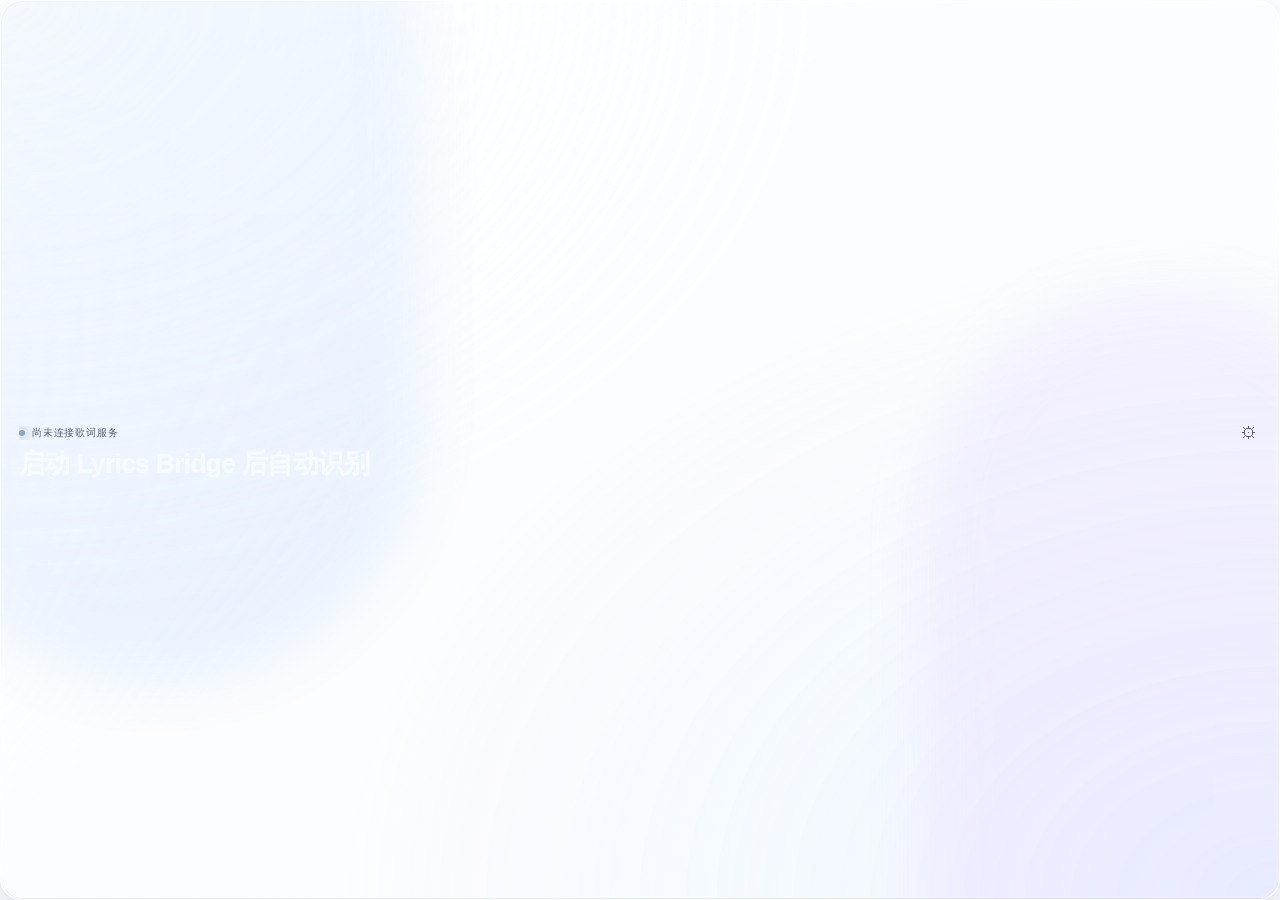
==== widgets/netease-lyrics-glass/index.html @ 879ae96f "fix: 兼容 Sapphire WebEngine 运行歌词组件" ====
<!doctype html>
<html lang="zh-CN">
  <head>
    <meta charset="UTF-8" />
    <meta name="viewport" content="width=device-width, initial-scale=1.0" />
    <meta name="color-scheme" content="dark light" />
    <title>网易云双语歌词</title>
    <link rel="stylesheet" href="./styles.css?v=0.1.5" />
  </head>
  <body>
    <main id="widget-root" class="widget-shell" aria-live="polite">
      <div class="ambient-glow ambient-glow-a" aria-hidden="true"></div>
      <div class="ambient-glow ambient-glow-b" aria-hidden="true"></div>
      <section class="lyrics-card">
        <div class="card-topline">
          <div class="eyebrow"><span class="status-dot" aria-hidden="true"></span><span id="state-label">正在启动歌词组件…</span></div>
          <button id="settings-toggle" class="icon-button" type="button" aria-label="打开歌词设置" aria-expanded="false" title="歌词设置">⚙</button>
        </div>
        <div class="lyrics" role="status">
          <p id="current-original" class="lyric-text current-original">正在启动歌词组件…</p>
          <p id="current-translation" class="lyric-text current-translation" hidden></p>
          <p id="next-original" class="lyric-text next-original" hidden></p>
        </div>
        <aside id="settings-panel" class="settings-panel" hidden aria-label="歌词设置">
          <div class="settings-heading"><strong>歌词外观</strong><span>自动保存</span></div>
          <label class="setting-row" for="font-size-input"><span>字号</span><input id="font-size-input" type="range" min="16" max="48" step="1" /><output id="font-size-output" for="font-size-input">26px</output></label>
          <label class="setting-row" for="max-chars-input"><span>长度</span><input id="max-chars-input" type="range" min="20" max="180" step="1" /><output id="max-chars-output" for="max-chars-input">56</output></label>
          <label class="setting-row" for="color-input"><span>文字颜色</span><input id="color-input" type="color" /></label>
        </aside>
      </section>
    </main>
    <script src="qrc:///qtwebchannel/qwebchannel.js"></script>
    <script src="./app.runtime.js?v=0.1.5"></script>
  </body>
</html>
---- widgets/netease-lyrics-glass/styles.css ----
:root {
  color-scheme: light dark;
  --lyric-size: 26px;
  --lyric-color: #172033;
  --translation-size: 16px;
  --preview-size: 15px;
  --muted-color: rgb(23 32 51 / .70);
  --faint-color: rgb(23 32 51 / .46);
  font-family: "Aptos", "Microsoft YaHei", "Segoe UI", sans-serif;
}
@supports (color: color-mix(in srgb, #000, transparent)) {
  :root {
    --muted-color: color-mix(in srgb, var(--lyric-color) 70%, transparent);
    --faint-color: color-mix(in srgb, var(--lyric-color) 46%, transparent);
  }
}
* { box-sizing: border-box; }
html, body { width: 100%; height: 100%; margin: 0; overflow: hidden; background: transparent; }
body { min-width: 0; min-height: 0; color: var(--lyric-color); }
button, input { font: inherit; }
button { color: inherit; }

#widget-root {
  position: relative; width: 100%; height: 100%; min-width: 0; min-height: 0; overflow: hidden; isolation: isolate;
  padding: 14px 18px; border: 1px solid rgb(255 255 255 / .74); border-radius: 22px;
  color: var(--lyric-color);
  background:
    radial-gradient(ellipse at 0% 0%, rgb(255 255 255 / .74), transparent 48%),
    radial-gradient(ellipse at 100% 100%, rgb(191 220 255 / .24), transparent 52%),
    rgb(244 249 255 / .40);
  box-shadow: inset 0 1px 1px rgb(255 255 255 / .92), inset 0 -1px 0 rgb(130 160 198 / .16), 0 16px 38px rgb(45 78 119 / .20);
  backdrop-filter: blur(30px) saturate(130%); -webkit-backdrop-filter: blur(30px) saturate(130%);
}
#widget-root::before { content: ""; position: absolute; z-index: -1; inset: 1px; border-radius: 21px; background: linear-gradient(132deg, rgb(255 255 255 / .40), transparent 42%); pointer-events: none; }
#widget-root::after { content: ""; position: absolute; z-index: -1; inset: 2px; border: 1px solid rgb(255 255 255 / .20); border-radius: 20px; pointer-events: none; }
.lyrics-card { position: relative; width: 100%; height: 100%; min-width: 0; display: flex; flex-direction: column; justify-content: center; gap: 4px; }
.ambient-glow { position: absolute; z-index: -2; border-radius: 999px; filter: blur(30px); opacity: .16; pointer-events: none; }
.ambient-glow-a { width: 42%; height: 100%; left: -9%; top: -24%; background: #92bdff; }
.ambient-glow-b { width: 38%; height: 110%; right: -10%; bottom: -42%; background: #d4b8ff; }
.card-topline { display: flex; align-items: center; justify-content: space-between; min-height: 18px; }
.eyebrow { display: flex; align-items: center; gap: 7px; min-width: 0; color: var(--muted-color); font-size: 10px; letter-spacing: .08em; white-space: nowrap; overflow: hidden; text-overflow: ellipsis; }
.status-dot { width: 6px; height: 6px; flex: 0 0 auto; border-radius: 50%; background: #8ba4c7; box-shadow: 0 0 12px currentColor; }
[data-state='ready'] .status-dot { background: #46b889; }
[data-state='warning'] .status-dot, [data-state='error'] .status-dot { background: #e99554; }
.icon-button { width: 24px; height: 24px; flex: 0 0 auto; padding: 0; border: 0; border-radius: 50%; color: var(--muted-color); background: transparent; cursor: pointer; transition: color .2s, background .2s, transform .2s; }
.icon-button:hover, .icon-button:focus-visible { color: var(--lyric-color); background: rgb(255 255 255 / .48); outline: none; }
.icon-button:disabled { opacity: .32; cursor: default; }
.icon-button:active:not(:disabled) { transform: scale(.92); }
.lyrics { min-width: 0; display: grid; align-content: center; gap: 6px; white-space: normal; }
.lyric-text { min-width: 0; margin: 0; overflow-wrap: anywhere; transition: opacity .22s ease, transform .22s ease; }
#current-original { color: var(--lyric-color); font-size: var(--lyric-size); line-height: 1.12; font-weight: 700; letter-spacing: -.02em; text-shadow: 0 1px 0 rgb(255 255 255 / .45); }
#current-translation { color: var(--muted-color); font-size: var(--translation-size); line-height: 1.2; }
#next-original { color: var(--faint-color); font-size: var(--preview-size); line-height: 1.16; margin-top: 1px; }
[data-layout='wide'] .lyrics { display: flex; align-items: baseline; gap: 14px; white-space: nowrap; }
[data-layout='wide'] .lyric-text { overflow: hidden; text-overflow: ellipsis; }
[data-layout='wide'] #current-original { flex: 1 1 48%; }
[data-layout='wide'] #current-translation { flex: 0 1 30%; max-width: 30%; }
[data-layout='wide'] #next-original { flex: 0 1 22%; max-width: 22%; }
[data-layout='stacked'] .lyrics { display: grid; gap: 6px; white-space: normal; }
[data-layout='compact'] { padding: 8px 12px; border-radius: 15px; }
[data-layout='compact']::before { border-radius: 14px; }
[data-layout='compact']::after { border-radius: 13px; }
[data-layout='compact'] .card-topline { min-height: 10px; }
[data-layout='compact'] .eyebrow { font-size: 8px; }
[data-layout='compact'] .lyrics { gap: 1px; }
[data-layout='compact'] .lyric-text { white-space: nowrap; overflow: hidden; text-overflow: ellipsis; }
[data-layout='compact'] #current-original { font-size: min(var(--lyric-size), 22px); line-height: 1.05; }
[data-layout='compact'] #current-translation { font-size: min(var(--translation-size), 12px); line-height: 1.1; }
[data-layout='compact'] #next-original { display: none; }
.settings-panel { position: absolute; z-index: 5; right: 0; top: 30px; width: min(260px, calc(100% - 4px)); padding: 12px; border: 1px solid rgb(255 255 255 / .68); border-radius: 16px; background: rgb(246 250 255 / .82); box-shadow: 0 14px 32px rgb(45 78 119 / .20); backdrop-filter: blur(24px); }
.settings-heading { display: flex; justify-content: space-between; margin-bottom: 8px; font-size: 12px; color: var(--lyric-color); }
.settings-heading span { color: var(--muted-color); font-size: 10px; }
.setting-row { display: grid; grid-template-columns: 54px 1fr 40px; align-items: center; gap: 8px; min-height: 28px; color: var(--muted-color); font-size: 11px; }
.setting-row input[type="range"] { width: 100%; accent-color: var(--lyric-color); }
.setting-row input[type="color"] { grid-column: 2 / 4; width: 100%; height: 22px; padding: 0; border: 0; border-radius: 7px; background: transparent; }
.setting-row output { text-align: right; color: var(--lyric-color); font-variant-numeric: tabular-nums; }
@media (max-width: 430px) { #widget-root { padding: 12px 14px; border-radius: 18px; } #widget-root::before { border-radius: 17px; } #widget-root::after { border-radius: 16px; } #current-original { font-size: min(var(--lyric-size), 9vw); } }
@media (prefers-reduced-motion: reduce) { *, *::before, *::after { animation: none !important; transition: none !important; } }
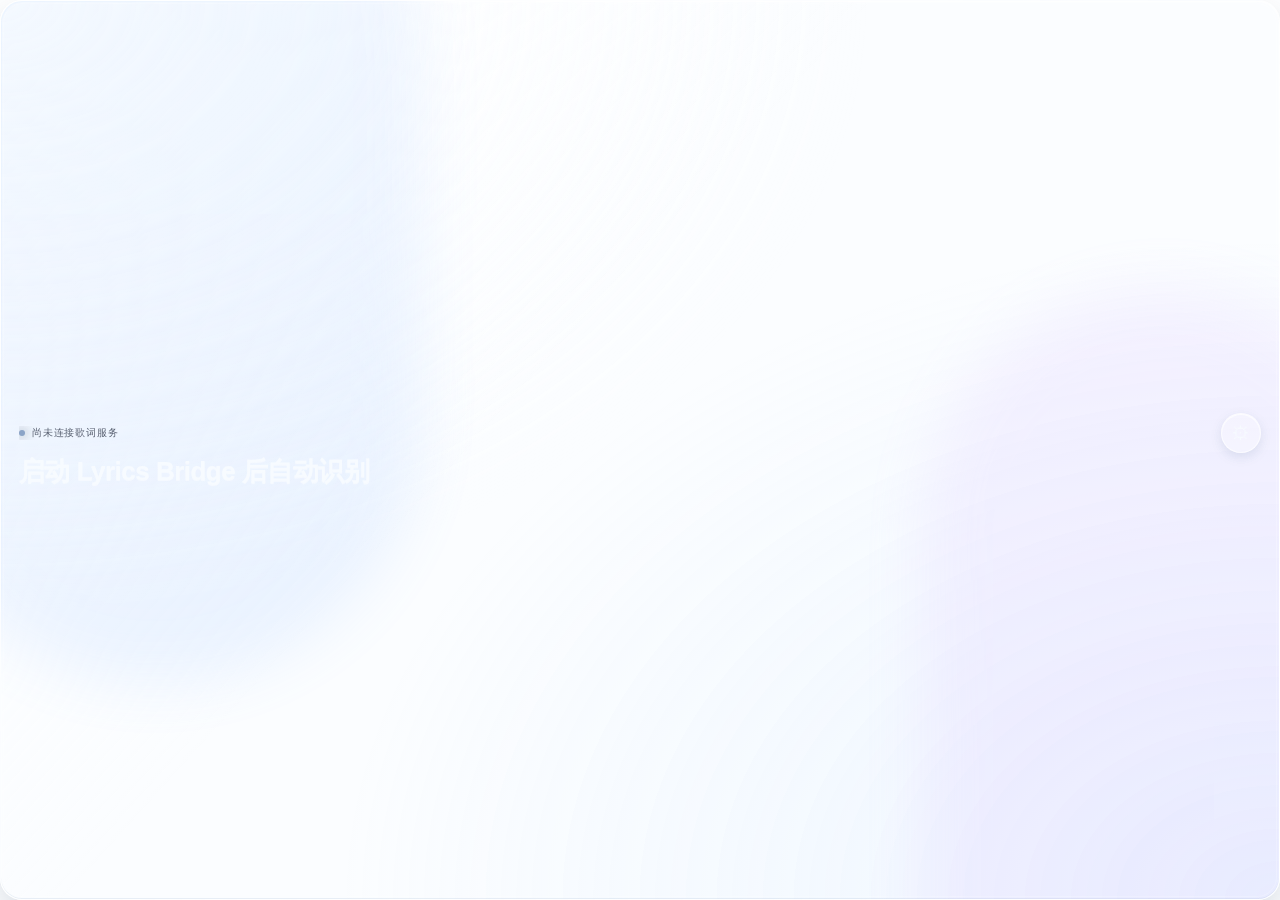
==== commit 2b8723a3: "fix: 修复 Sapphire 播放进度与歌词滚动" ====
--- a/widgets/netease-lyrics-glass/index.html
+++ b/widgets/netease-lyrics-glass/index.html
@@ -5,7 +5,7 @@
     <meta name="viewport" content="width=device-width, initial-scale=1.0" />
     <meta name="color-scheme" content="dark light" />
     <title>网易云双语歌词</title>
-    <link rel="stylesheet" href="./styles.css?v=0.1.5" />
+    <link rel="stylesheet" href="./styles.css?v=0.1.9" />
   </head>
   <body>
     <main id="widget-root" class="widget-shell" aria-live="polite">
@@ -14,7 +14,7 @@
       <section class="lyrics-card">
         <div class="card-topline">
           <div class="eyebrow"><span class="status-dot" aria-hidden="true"></span><span id="state-label">正在启动歌词组件…</span></div>
-          <button id="settings-toggle" class="icon-button" type="button" aria-label="打开歌词设置" aria-expanded="false" title="歌词设置">⚙</button>
+          <button id="settings-toggle" class="icon-button" type="button" aria-label="打开歌词设置" aria-controls="settings-panel" aria-expanded="false" title="歌词设置">⚙</button>
         </div>
         <div class="lyrics" role="status">
           <p id="current-original" class="lyric-text current-original">正在启动歌词组件…</p>
@@ -22,7 +22,13 @@
           <p id="next-original" class="lyric-text next-original" hidden></p>
         </div>
         <aside id="settings-panel" class="settings-panel" hidden aria-label="歌词设置">
-          <div class="settings-heading"><strong>歌词外观</strong><span>自动保存</span></div>
+          <div class="settings-heading">
+            <strong>歌词外观</strong>
+            <div class="settings-actions">
+              <span>自动保存</span>
+              <button id="settings-close" class="settings-close" type="button" aria-label="关闭歌词设置" title="关闭">×</button>
+            </div>
+          </div>
           <label class="setting-row" for="font-size-input"><span>字号</span><input id="font-size-input" type="range" min="16" max="48" step="1" /><output id="font-size-output" for="font-size-input">26px</output></label>
           <label class="setting-row" for="max-chars-input"><span>长度</span><input id="max-chars-input" type="range" min="20" max="180" step="1" /><output id="max-chars-output" for="max-chars-input">56</output></label>
           <label class="setting-row" for="color-input"><span>文字颜色</span><input id="color-input" type="color" /></label>
@@ -30,6 +36,8 @@
       </section>
     </main>
     <script src="qrc:///qtwebchannel/qwebchannel.js"></script>
-    <script src="./app.runtime.js?v=0.1.5"></script>
+    <script src="./app.runtime.js?v=0.1.9"></script>
   </body>
 </html>
+
+
--- a/widgets/netease-lyrics-glass/styles.css
+++ b/widgets/netease-lyrics-glass/styles.css
@@ -42,8 +42,8 @@
 .status-dot { width: 6px; height: 6px; flex: 0 0 auto; border-radius: 50%; background: #8ba4c7; box-shadow: 0 0 12px currentColor; }
 [data-state='ready'] .status-dot { background: #46b889; }
 [data-state='warning'] .status-dot, [data-state='error'] .status-dot { background: #e99554; }
-.icon-button { width: 24px; height: 24px; flex: 0 0 auto; padding: 0; border: 0; border-radius: 50%; color: var(--muted-color); background: transparent; cursor: pointer; transition: color .2s, background .2s, transform .2s; }
-.icon-button:hover, .icon-button:focus-visible { color: var(--lyric-color); background: rgb(255 255 255 / .48); outline: none; }
+.icon-button { width: 40px; height: 40px; min-width: 40px; min-height: 40px; flex: 0 0 auto; display: inline-grid; place-items: center; padding: 0; border: 1px solid rgb(255 255 255 / .62); border-radius: 50%; color: var(--lyric-color); background: rgb(255 255 255 / .28); box-shadow: inset 0 1px 0 rgb(255 255 255 / .76), 0 4px 12px rgb(45 78 119 / .12); font-size: 18px; line-height: 1; cursor: pointer; transition: color .2s, background .2s, border-color .2s, box-shadow .2s, transform .2s; }
+.icon-button:hover, .icon-button:focus-visible { color: var(--lyric-color); background: rgb(255 255 255 / .62); border-color: rgb(255 255 255 / .88); box-shadow: inset 0 1px 0 rgb(255 255 255 / .92), 0 6px 16px rgb(45 78 119 / .18); outline: none; }
 .icon-button:disabled { opacity: .32; cursor: default; }
 .icon-button:active:not(:disabled) { transform: scale(.92); }
 .lyrics { min-width: 0; display: grid; align-content: center; gap: 6px; white-space: normal; }
@@ -67,12 +67,16 @@
 [data-layout='compact'] #current-original { font-size: min(var(--lyric-size), 22px); line-height: 1.05; }
 [data-layout='compact'] #current-translation { font-size: min(var(--translation-size), 12px); line-height: 1.1; }
 [data-layout='compact'] #next-original { display: none; }
-.settings-panel { position: absolute; z-index: 5; right: 0; top: 30px; width: min(260px, calc(100% - 4px)); padding: 12px; border: 1px solid rgb(255 255 255 / .68); border-radius: 16px; background: rgb(246 250 255 / .82); box-shadow: 0 14px 32px rgb(45 78 119 / .20); backdrop-filter: blur(24px); }
-.settings-heading { display: flex; justify-content: space-between; margin-bottom: 8px; font-size: 12px; color: var(--lyric-color); }
+.settings-panel { position: absolute; z-index: 5; right: 0; top: 46px; width: min(260px, calc(100% - 4px)); padding: 12px; border: 1px solid rgb(255 255 255 / .68); border-radius: 16px; background: rgb(246 250 255 / .82); box-shadow: 0 14px 32px rgb(45 78 119 / .20); backdrop-filter: blur(24px); }
+.settings-heading { display: flex; align-items: center; justify-content: space-between; gap: 12px; margin-bottom: 8px; font-size: 12px; color: var(--lyric-color); }
+.settings-actions { display: flex; align-items: center; gap: 8px; margin-left: auto; }
 .settings-heading span { color: var(--muted-color); font-size: 10px; }
+.settings-close { width: 32px; height: 32px; min-width: 32px; min-height: 32px; display: inline-grid; place-items: center; padding: 0; border: 1px solid rgb(255 255 255 / .58); border-radius: 10px; color: var(--muted-color); background: rgb(255 255 255 / .24); box-shadow: inset 0 1px 0 rgb(255 255 255 / .72); font-size: 22px; line-height: 1; cursor: pointer; transition: color .2s, background .2s, border-color .2s, transform .2s; }
+.settings-close:hover, .settings-close:focus-visible { color: var(--lyric-color); background: rgb(255 255 255 / .62); border-color: rgb(255 255 255 / .88); outline: none; }
+.settings-close:active { transform: scale(.94); }
 .setting-row { display: grid; grid-template-columns: 54px 1fr 40px; align-items: center; gap: 8px; min-height: 28px; color: var(--muted-color); font-size: 11px; }
 .setting-row input[type="range"] { width: 100%; accent-color: var(--lyric-color); }
 .setting-row input[type="color"] { grid-column: 2 / 4; width: 100%; height: 22px; padding: 0; border: 0; border-radius: 7px; background: transparent; }
 .setting-row output { text-align: right; color: var(--lyric-color); font-variant-numeric: tabular-nums; }
 @media (max-width: 430px) { #widget-root { padding: 12px 14px; border-radius: 18px; } #widget-root::before { border-radius: 17px; } #widget-root::after { border-radius: 16px; } #current-original { font-size: min(var(--lyric-size), 9vw); } }
-@media (prefers-reduced-motion: reduce) { *, *::before, *::after { animation: none !important; transition: none !important; } }+@media (prefers-reduced-motion: reduce) { *, *::before, *::after { animation: none !important; transition: none !important; } }
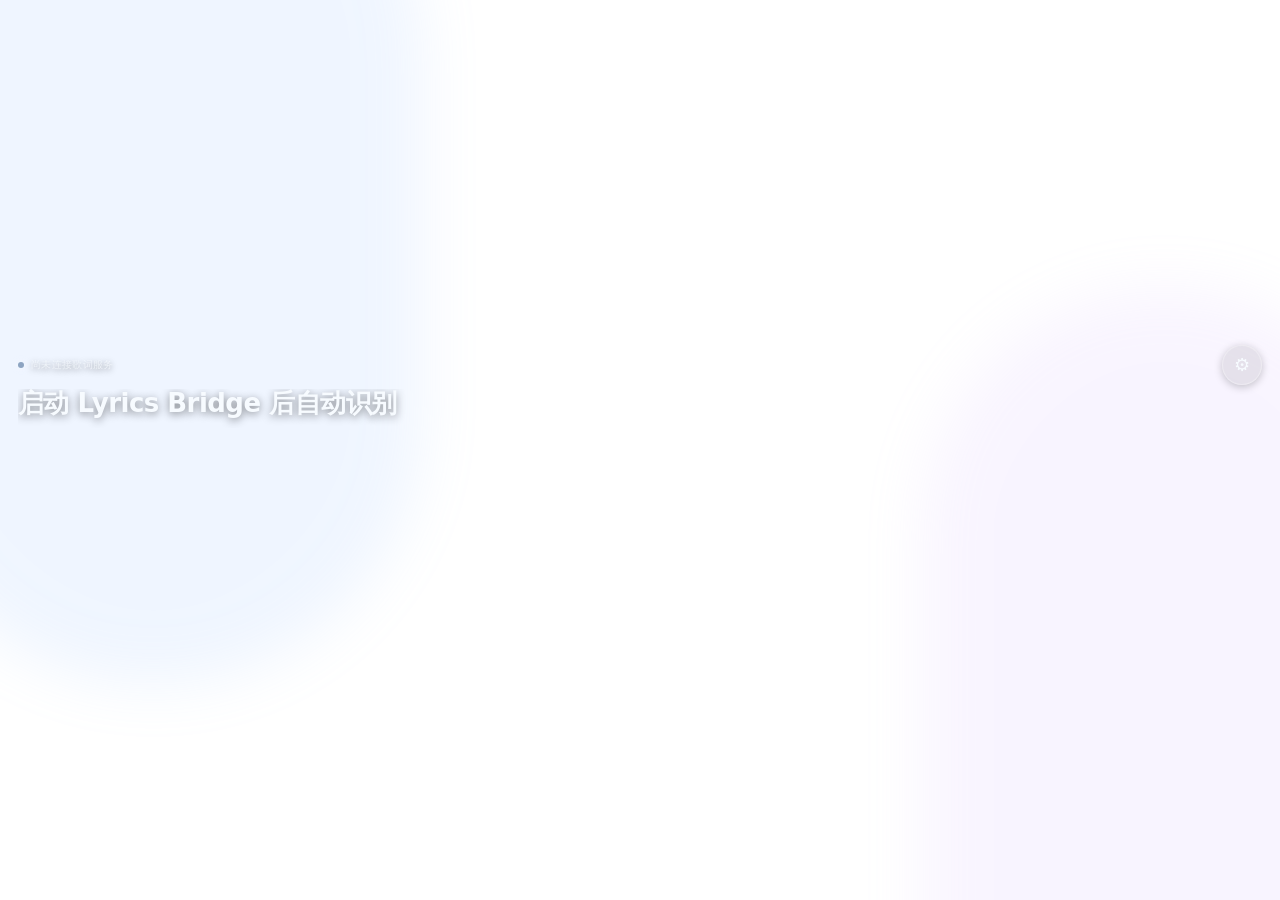
==== commit 20c66b2a: "feat: 实现透明双语歌词视觉预览" ====
--- a/widgets/netease-lyrics-glass/index.html
+++ b/widgets/netease-lyrics-glass/index.html
@@ -17,9 +17,20 @@
           <button id="settings-toggle" class="icon-button" type="button" aria-label="打开歌词设置" aria-controls="settings-panel" aria-expanded="false" title="歌词设置">⚙</button>
         </div>
         <div class="lyrics" role="status">
-          <p id="current-original" class="lyric-text current-original">正在启动歌词组件…</p>
-          <p id="current-translation" class="lyric-text current-translation" hidden></p>
-          <p id="next-original" class="lyric-text next-original" hidden></p>
+          <div id="current-slot" class="lyric-slot current-slot">
+            <p id="current-original" class="lyric-text current-original">
+              <span id="current-original-zh" class="font-anchor" aria-hidden="true"></span>
+              <span id="current-original-ja" class="font-anchor" aria-hidden="true"></span>
+              <span id="current-original-latin" class="font-anchor" aria-hidden="true"></span>
+            </p>
+            <p id="current-translation" class="lyric-text current-translation" data-empty="true">
+              <span id="current-translation-text"></span>
+            </p>
+          </div>
+          <div id="next-slot" class="lyric-slot next-slot" data-empty="true">
+            <p id="next-original" class="lyric-text next-original"><span id="next-original-text"></span></p>
+            <p id="next-translation" class="lyric-text next-translation" data-empty="true"><span id="next-translation-text"></span></p>
+          </div>
         </div>
         <aside id="settings-panel" class="settings-panel" hidden aria-label="歌词设置">
           <div class="settings-heading">
@@ -39,5 +50,3 @@
     <script src="./app.runtime.js?v=0.1.9"></script>
   </body>
 </html>
-
-
--- a/widgets/netease-lyrics-glass/styles.css
+++ b/widgets/netease-lyrics-glass/styles.css
@@ -1,18 +1,19 @@
 :root {
   color-scheme: light dark;
   --lyric-size: 26px;
-  --lyric-color: #172033;
+  --lyric-color: #f7fbff;
   --translation-size: 16px;
   --preview-size: 15px;
-  --muted-color: rgb(23 32 51 / .70);
-  --faint-color: rgb(23 32 51 / .46);
-  font-family: "Aptos", "Microsoft YaHei", "Segoe UI", sans-serif;
-}
-@supports (color: color-mix(in srgb, #000, transparent)) {
-  :root {
-    --muted-color: color-mix(in srgb, var(--lyric-color) 70%, transparent);
-    --faint-color: color-mix(in srgb, var(--lyric-color) 46%, transparent);
-  }
+  --lyric-slot-height: 82px;
+  --translation-gap: 5px;
+  --font-zh: system-ui, "Microsoft YaHei", sans-serif;
+  --font-ja: system-ui, "Yu Gothic UI", sans-serif;
+  --font-latin: system-ui, "Aptos", sans-serif;
+  --muted-color: rgb(247 251 255 / .72);
+  --faint-color: rgb(247 251 255 / .42);
+  --text-shadow-strength: .45;
+  --text-glow-strength: .14;
+  font-family: var(--font-zh);
 }
 * { box-sizing: border-box; }
 html, body { width: 100%; height: 100%; margin: 0; overflow: hidden; background: transparent; }
@@ -22,61 +23,60 @@
 
 #widget-root {
   position: relative; width: 100%; height: 100%; min-width: 0; min-height: 0; overflow: hidden; isolation: isolate;
-  padding: 14px 18px; border: 1px solid rgb(255 255 255 / .74); border-radius: 22px;
+  padding: 12px 18px;
   color: var(--lyric-color);
-  background:
-    radial-gradient(ellipse at 0% 0%, rgb(255 255 255 / .74), transparent 48%),
-    radial-gradient(ellipse at 100% 100%, rgb(191 220 255 / .24), transparent 52%),
-    rgb(244 249 255 / .40);
-  box-shadow: inset 0 1px 1px rgb(255 255 255 / .92), inset 0 -1px 0 rgb(130 160 198 / .16), 0 16px 38px rgb(45 78 119 / .20);
-  backdrop-filter: blur(30px) saturate(130%); -webkit-backdrop-filter: blur(30px) saturate(130%);
+  background: transparent;
+  border: 0;
+  box-shadow: none;
 }
-#widget-root::before { content: ""; position: absolute; z-index: -1; inset: 1px; border-radius: 21px; background: linear-gradient(132deg, rgb(255 255 255 / .40), transparent 42%); pointer-events: none; }
-#widget-root::after { content: ""; position: absolute; z-index: -1; inset: 2px; border: 1px solid rgb(255 255 255 / .20); border-radius: 20px; pointer-events: none; }
+#widget-root::before, #widget-root::after { content: none; }
 .lyrics-card { position: relative; width: 100%; height: 100%; min-width: 0; display: flex; flex-direction: column; justify-content: center; gap: 4px; }
-.ambient-glow { position: absolute; z-index: -2; border-radius: 999px; filter: blur(30px); opacity: .16; pointer-events: none; }
+.ambient-glow { position: absolute; z-index: -2; border-radius: 999px; filter: blur(30px); opacity: var(--text-glow-strength); pointer-events: none; }
 .ambient-glow-a { width: 42%; height: 100%; left: -9%; top: -24%; background: #92bdff; }
 .ambient-glow-b { width: 38%; height: 110%; right: -10%; bottom: -42%; background: #d4b8ff; }
 .card-topline { display: flex; align-items: center; justify-content: space-between; min-height: 18px; }
-.eyebrow { display: flex; align-items: center; gap: 7px; min-width: 0; color: var(--muted-color); font-size: 10px; letter-spacing: .08em; white-space: nowrap; overflow: hidden; text-overflow: ellipsis; }
-.status-dot { width: 6px; height: 6px; flex: 0 0 auto; border-radius: 50%; background: #8ba4c7; box-shadow: 0 0 12px currentColor; }
-[data-state='ready'] .status-dot { background: #46b889; }
-[data-state='warning'] .status-dot, [data-state='error'] .status-dot { background: #e99554; }
-.icon-button { width: 40px; height: 40px; min-width: 40px; min-height: 40px; flex: 0 0 auto; display: inline-grid; place-items: center; padding: 0; border: 1px solid rgb(255 255 255 / .62); border-radius: 50%; color: var(--lyric-color); background: rgb(255 255 255 / .28); box-shadow: inset 0 1px 0 rgb(255 255 255 / .76), 0 4px 12px rgb(45 78 119 / .12); font-size: 18px; line-height: 1; cursor: pointer; transition: color .2s, background .2s, border-color .2s, box-shadow .2s, transform .2s; }
-.icon-button:hover, .icon-button:focus-visible { color: var(--lyric-color); background: rgb(255 255 255 / .62); border-color: rgb(255 255 255 / .88); box-shadow: inset 0 1px 0 rgb(255 255 255 / .92), 0 6px 16px rgb(45 78 119 / .18); outline: none; }
+.eyebrow { display: flex; align-items: center; gap: 7px; min-width: 0; color: var(--muted-color); font-size: 10px; letter-spacing: .03em; text-shadow: 0 2px 6px rgb(0 0 0 / .38); }
+.status-dot { width: 6px; height: 6px; flex: 0 0 auto; border-radius: 50%; background: #8da4c2; box-shadow: 0 0 8px currentColor; }
+[data-state='ready'] .status-dot { background: #73dbad; }
+[data-state='warning'] .status-dot, [data-state='error'] .status-dot { background: #ffb579; }
+.icon-button { width: 40px; height: 40px; min-width: 40px; min-height: 40px; flex: 0 0 auto; display: inline-grid; place-items: center; padding: 0; border: 1px solid rgb(255 255 255 / .28); border-radius: 50%; color: var(--lyric-color); background: rgb(0 0 0 / .08); box-shadow: 0 2px 9px rgb(0 0 0 / .22); font-size: 18px; line-height: 1; cursor: pointer; transition: color .2s, background .2s, border-color .2s, box-shadow .2s, transform .2s; }
+.icon-button:hover, .icon-button:focus-visible { color: var(--lyric-color); background: rgb(255 255 255 / .12); border-color: rgb(255 255 255 / .6); box-shadow: 0 4px 12px rgb(0 0 0 / .3); outline: none; }
 .icon-button:disabled { opacity: .32; cursor: default; }
 .icon-button:active:not(:disabled) { transform: scale(.92); }
-.lyrics { min-width: 0; display: grid; align-content: center; gap: 6px; white-space: normal; }
-.lyric-text { min-width: 0; margin: 0; overflow-wrap: anywhere; transition: opacity .22s ease, transform .22s ease; }
-#current-original { color: var(--lyric-color); font-size: var(--lyric-size); line-height: 1.12; font-weight: 700; letter-spacing: -.02em; text-shadow: 0 1px 0 rgb(255 255 255 / .45); }
-#current-translation { color: var(--muted-color); font-size: var(--translation-size); line-height: 1.2; }
-#next-original { color: var(--faint-color); font-size: var(--preview-size); line-height: 1.16; margin-top: 1px; }
-[data-layout='wide'] .lyrics { display: flex; align-items: baseline; gap: 14px; white-space: nowrap; }
-[data-layout='wide'] .lyric-text { overflow: hidden; text-overflow: ellipsis; }
-[data-layout='wide'] #current-original { flex: 1 1 48%; }
-[data-layout='wide'] #current-translation { flex: 0 1 30%; max-width: 30%; }
-[data-layout='wide'] #next-original { flex: 0 1 22%; max-width: 22%; }
-[data-layout='stacked'] .lyrics { display: grid; gap: 6px; white-space: normal; }
-[data-layout='compact'] { padding: 8px 12px; border-radius: 15px; }
-[data-layout='compact']::before { border-radius: 14px; }
-[data-layout='compact']::after { border-radius: 13px; }
+.lyrics { min-width: 0; display: grid; align-content: center; gap: 2px; white-space: normal; }
+.lyric-slot { min-width: 0; min-height: var(--lyric-slot-height); display: grid; grid-template-rows: minmax(0, 1fr) minmax(0, 1fr); align-content: center; gap: var(--translation-gap); transition: opacity .22s ease, transform .22s ease; }
+.lyric-slot[data-empty='true'] { opacity: 0; pointer-events: none; }
+.lyric-text { min-width: 0; height: 100%; margin: 0; overflow: hidden; overflow-wrap: anywhere; text-overflow: ellipsis; }
+.current-original, .next-original { display: block; font-family: var(--font-zh); }
+#current-original { color: var(--lyric-color); font-size: var(--lyric-size); line-height: 1.12; font-weight: 700; letter-spacing: -.02em; text-shadow: 0 2px 8px rgb(0 0 0 / var(--text-shadow-strength)), 0 0 2px rgb(255 255 255 / var(--text-glow-strength)); }
+#current-translation, #next-translation { color: var(--muted-color); font-family: var(--font-zh); font-size: var(--translation-size); line-height: 1.2; text-shadow: 0 2px 6px rgb(0 0 0 / calc(var(--text-shadow-strength) * .8)); }
+#next-original { color: var(--faint-color); font-size: var(--preview-size); line-height: 1.16; text-shadow: 0 2px 6px rgb(0 0 0 / calc(var(--text-shadow-strength) * .8)); }
+#current-translation[data-empty='true'], #next-translation[data-empty='true'] { visibility: hidden; }
+.font-anchor { display: none; }
+.script-zh { font-family: var(--font-zh); }
+.script-ja { font-family: var(--font-ja); }
+.script-latin { font-family: var(--font-latin); }
+[data-layout='wide'] .lyrics { grid-template-columns: minmax(0, 1fr); }
+[data-layout='wide'] .lyric-slot { --lyric-slot-height: 82px; }
+[data-layout='compact'] { padding: 8px 12px; }
 [data-layout='compact'] .card-topline { min-height: 10px; }
 [data-layout='compact'] .eyebrow { font-size: 8px; }
 [data-layout='compact'] .lyrics { gap: 1px; }
+[data-layout='compact'] .lyric-slot { --lyric-slot-height: 52px; }
 [data-layout='compact'] .lyric-text { white-space: nowrap; overflow: hidden; text-overflow: ellipsis; }
 [data-layout='compact'] #current-original { font-size: min(var(--lyric-size), 22px); line-height: 1.05; }
 [data-layout='compact'] #current-translation { font-size: min(var(--translation-size), 12px); line-height: 1.1; }
-[data-layout='compact'] #next-original { display: none; }
-.settings-panel { position: absolute; z-index: 5; right: 0; top: 46px; width: min(260px, calc(100% - 4px)); padding: 12px; border: 1px solid rgb(255 255 255 / .68); border-radius: 16px; background: rgb(246 250 255 / .82); box-shadow: 0 14px 32px rgb(45 78 119 / .20); backdrop-filter: blur(24px); }
+[data-layout='compact'] #next-slot { display: none; }
+.settings-panel { position: absolute; z-index: 5; right: 0; top: 46px; width: min(260px, calc(100% - 4px)); padding: 12px; border: 1px solid rgb(255 255 255 / .3); border-radius: 16px; color: var(--lyric-color); background: rgb(12 18 30 / .72); box-shadow: 0 14px 32px rgb(0 0 0 / .3); backdrop-filter: blur(24px); }
 .settings-heading { display: flex; align-items: center; justify-content: space-between; gap: 12px; margin-bottom: 8px; font-size: 12px; color: var(--lyric-color); }
 .settings-actions { display: flex; align-items: center; gap: 8px; margin-left: auto; }
 .settings-heading span { color: var(--muted-color); font-size: 10px; }
-.settings-close { width: 32px; height: 32px; min-width: 32px; min-height: 32px; display: inline-grid; place-items: center; padding: 0; border: 1px solid rgb(255 255 255 / .58); border-radius: 10px; color: var(--muted-color); background: rgb(255 255 255 / .24); box-shadow: inset 0 1px 0 rgb(255 255 255 / .72); font-size: 22px; line-height: 1; cursor: pointer; transition: color .2s, background .2s, border-color .2s, transform .2s; }
-.settings-close:hover, .settings-close:focus-visible { color: var(--lyric-color); background: rgb(255 255 255 / .62); border-color: rgb(255 255 255 / .88); outline: none; }
+.settings-close { width: 32px; height: 32px; min-width: 32px; min-height: 32px; display: inline-grid; place-items: center; padding: 0; border: 1px solid rgb(255 255 255 / .3); border-radius: 10px; color: var(--muted-color); background: rgb(255 255 255 / .08); box-shadow: none; font-size: 22px; line-height: 1; cursor: pointer; transition: color .2s, background .2s, border-color .2s, transform .2s; }
+.settings-close:hover, .settings-close:focus-visible { color: var(--lyric-color); background: rgb(255 255 255 / .16); border-color: rgb(255 255 255 / .62); outline: none; }
 .settings-close:active { transform: scale(.94); }
 .setting-row { display: grid; grid-template-columns: 54px 1fr 40px; align-items: center; gap: 8px; min-height: 28px; color: var(--muted-color); font-size: 11px; }
 .setting-row input[type="range"] { width: 100%; accent-color: var(--lyric-color); }
 .setting-row input[type="color"] { grid-column: 2 / 4; width: 100%; height: 22px; padding: 0; border: 0; border-radius: 7px; background: transparent; }
 .setting-row output { text-align: right; color: var(--lyric-color); font-variant-numeric: tabular-nums; }
-@media (max-width: 430px) { #widget-root { padding: 12px 14px; border-radius: 18px; } #widget-root::before { border-radius: 17px; } #widget-root::after { border-radius: 16px; } #current-original { font-size: min(var(--lyric-size), 9vw); } }
+@media (max-width: 430px) { #widget-root { padding: 10px 14px; } #current-original { font-size: min(var(--lyric-size), 9vw); } }
 @media (prefers-reduced-motion: reduce) { *, *::before, *::after { animation: none !important; transition: none !important; } }
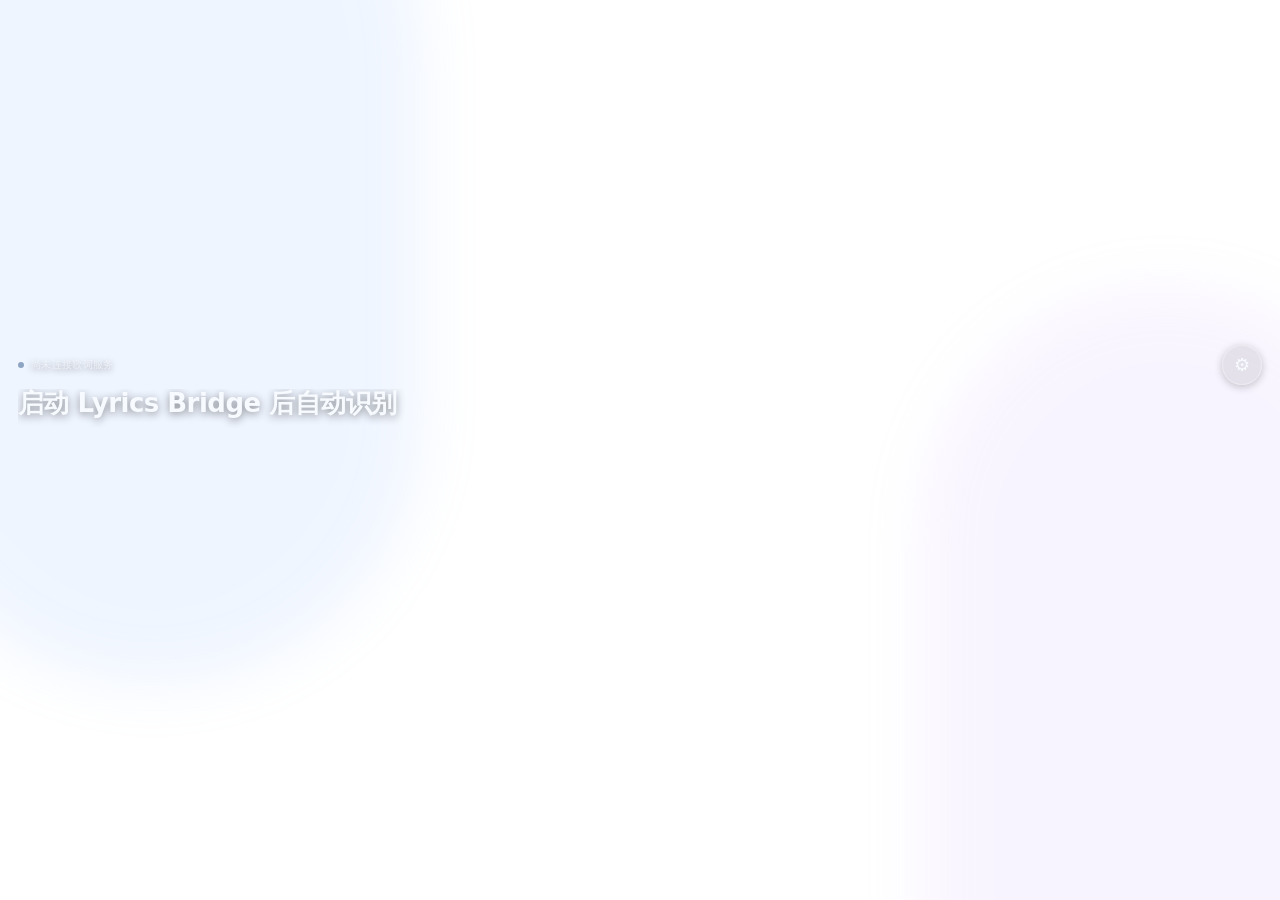
==== commit 8df4cd17: "feat: 完善透明歌词视觉预览" ====
--- a/widgets/netease-lyrics-glass/index.html
+++ b/widgets/netease-lyrics-glass/index.html
@@ -5,7 +5,7 @@
     <meta name="viewport" content="width=device-width, initial-scale=1.0" />
     <meta name="color-scheme" content="dark light" />
     <title>网易云双语歌词</title>
-    <link rel="stylesheet" href="./styles.css?v=0.1.9" />
+    <link rel="stylesheet" href="./styles.css?v=0.1.10" />
   </head>
   <body>
     <main id="widget-root" class="widget-shell" aria-live="polite">
@@ -47,6 +47,6 @@
       </section>
     </main>
     <script src="qrc:///qtwebchannel/qwebchannel.js"></script>
-    <script src="./app.runtime.js?v=0.1.9"></script>
+    <script src="./app.runtime.js?v=0.1.10"></script>
   </body>
 </html>
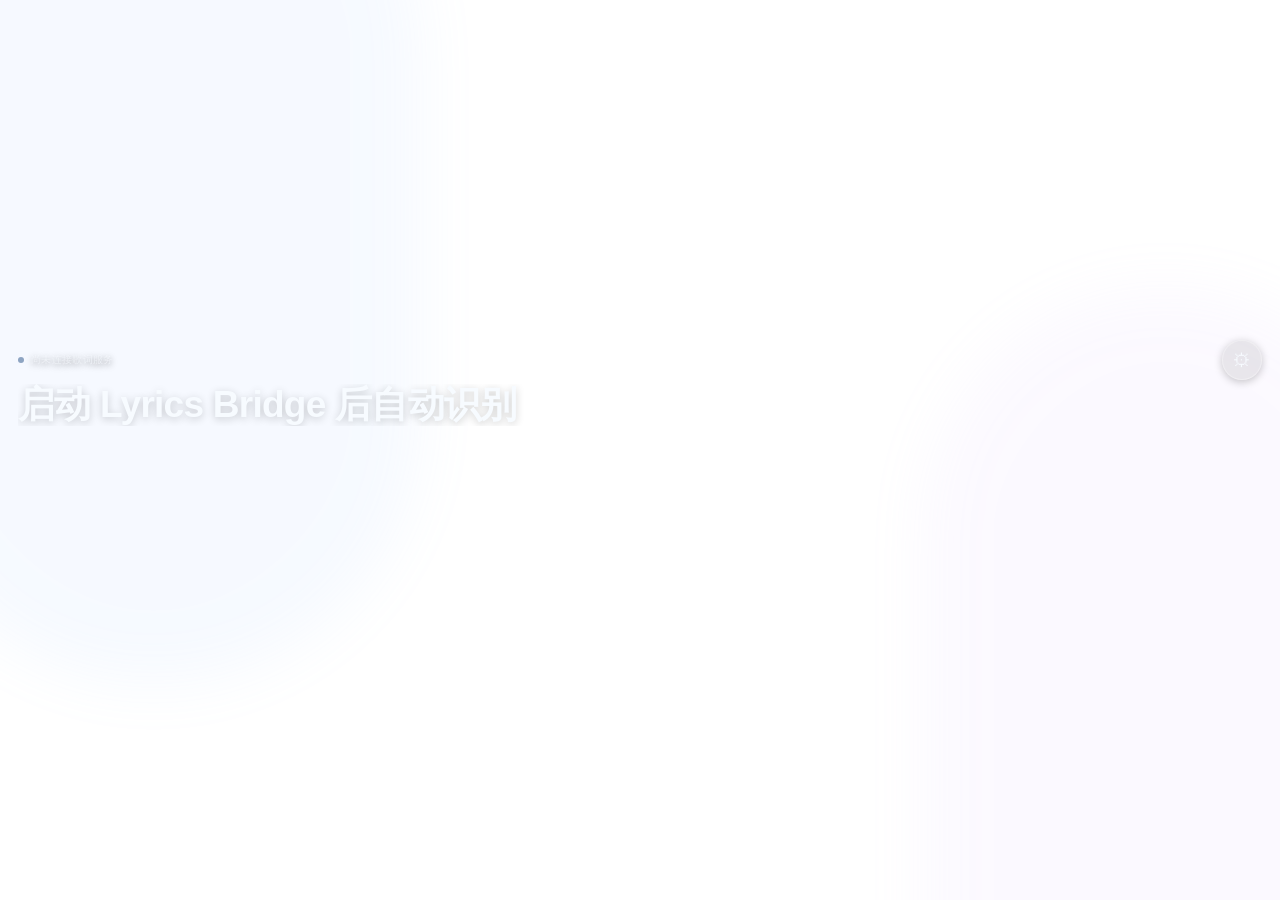
==== commit 8d93d4be: "feat: 应用低干扰透明歌词样式" ====
--- a/widgets/netease-lyrics-glass/index.html
+++ b/widgets/netease-lyrics-glass/index.html
@@ -5,7 +5,7 @@
     <meta name="viewport" content="width=device-width, initial-scale=1.0" />
     <meta name="color-scheme" content="dark light" />
     <title>网易云双语歌词</title>
-    <link rel="stylesheet" href="./styles.css?v=0.1.10" />
+    <link rel="stylesheet" href="./styles.css?v=0.1.11" />
   </head>
   <body>
     <main id="widget-root" class="widget-shell" aria-live="polite">
@@ -47,6 +47,6 @@
       </section>
     </main>
     <script src="qrc:///qtwebchannel/qwebchannel.js"></script>
-    <script src="./app.runtime.js?v=0.1.10"></script>
+    <script src="./app.runtime.js?v=0.1.11"></script>
   </body>
 </html>
--- a/widgets/netease-lyrics-glass/styles.css
+++ b/widgets/netease-lyrics-glass/styles.css
@@ -1,18 +1,18 @@
 :root {
   color-scheme: light dark;
-  --lyric-size: 26px;
+  --lyric-size: 37px;
   --lyric-color: #f7fbff;
   --translation-size: 16px;
   --preview-size: 15px;
   --lyric-slot-height: 82px;
-  --translation-gap: 5px;
-  --font-zh: system-ui, "Microsoft YaHei", sans-serif;
-  --font-ja: system-ui, "Yu Gothic UI", sans-serif;
-  --font-latin: system-ui, "Aptos", sans-serif;
-  --muted-color: rgb(247 251 255 / .72);
-  --faint-color: rgb(247 251 255 / .42);
-  --text-shadow-strength: .45;
-  --text-glow-strength: .14;
+  --translation-gap: 9px;
+  --font-zh: "Noto Sans SC", "Microsoft YaHei", sans-serif;
+  --font-ja: "Yu Gothic UI", "Noto Sans JP", sans-serif;
+  --font-latin: "Atkinson Hyperlegible", "Aptos", sans-serif;
+  --muted-color: rgb(247 251 255 / .64);
+  --faint-color: rgb(247 251 255 / .32);
+  --text-shadow-strength: .2;
+  --text-glow-strength: .08;
   font-family: var(--font-zh);
 }
 * { box-sizing: border-box; }
@@ -48,7 +48,7 @@
 .lyric-slot[data-empty='true'] { opacity: 0; pointer-events: none; }
 .lyric-text { min-width: 0; height: 100%; margin: 0; overflow: hidden; overflow-wrap: anywhere; text-overflow: ellipsis; }
 .current-original, .next-original { display: block; font-family: var(--font-zh); }
-#current-original { color: var(--lyric-color); font-size: var(--lyric-size); line-height: 1.12; font-weight: 700; letter-spacing: -.02em; text-shadow: 0 2px 8px rgb(0 0 0 / var(--text-shadow-strength)), 0 0 2px rgb(255 255 255 / var(--text-glow-strength)); }
+#current-original { color: var(--lyric-color); font-size: var(--lyric-size); line-height: 1.12; font-weight: 600; letter-spacing: -.02em; text-shadow: 0 2px 8px rgb(0 0 0 / var(--text-shadow-strength)), 0 0 2px rgb(255 255 255 / var(--text-glow-strength)); }
 #current-translation, #next-translation { color: var(--muted-color); font-family: var(--font-zh); font-size: var(--translation-size); line-height: 1.2; text-shadow: 0 2px 6px rgb(0 0 0 / calc(var(--text-shadow-strength) * .8)); }
 #next-original { color: var(--faint-color); font-size: var(--preview-size); line-height: 1.16; text-shadow: 0 2px 6px rgb(0 0 0 / calc(var(--text-shadow-strength) * .8)); }
 #current-translation[data-empty='true'], #next-translation[data-empty='true'] { visibility: hidden; }
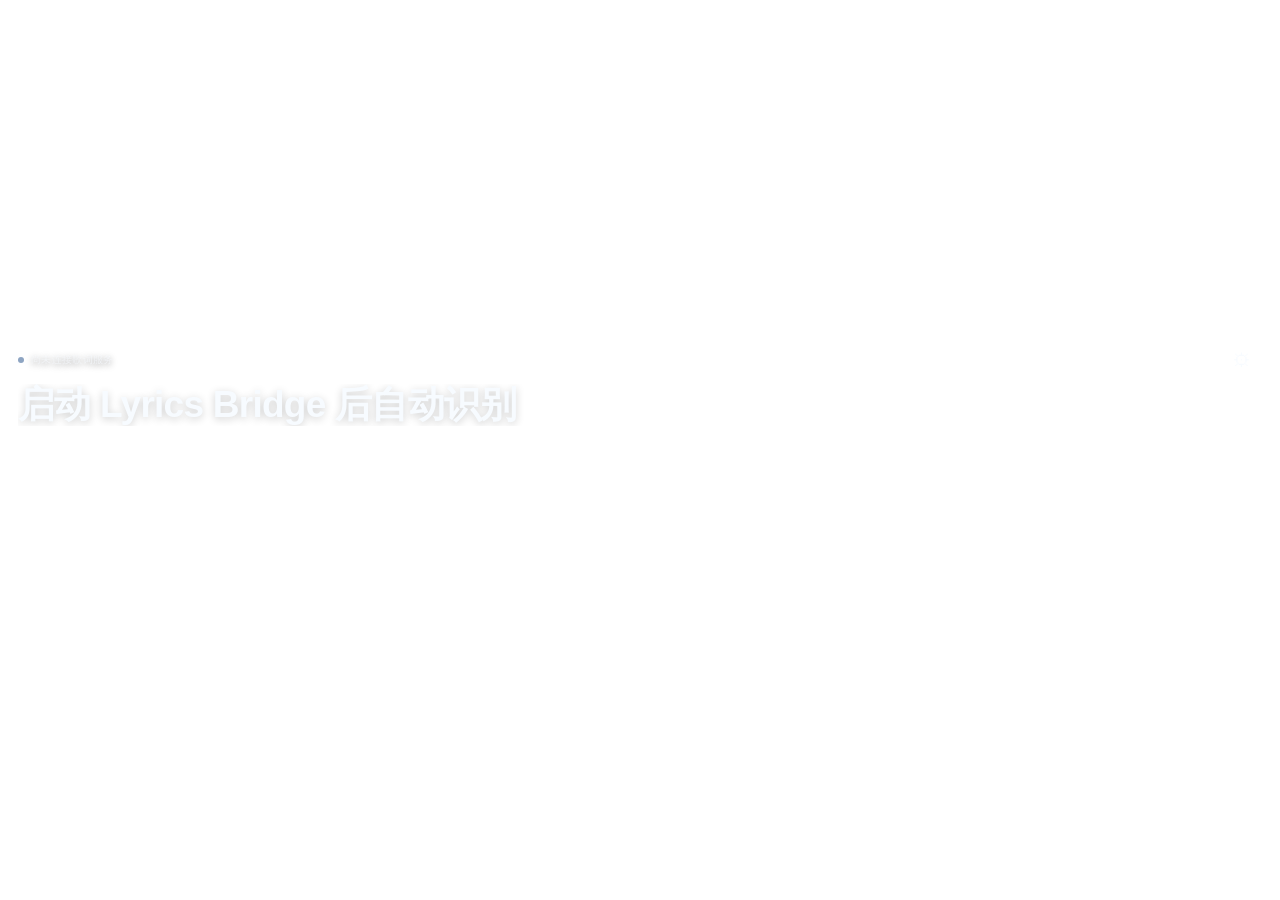
==== commit 38fbd509: "fix: 改为纯透明歌词层" ====
--- a/widgets/netease-lyrics-glass/index.html
+++ b/widgets/netease-lyrics-glass/index.html
@@ -5,12 +5,10 @@
     <meta name="viewport" content="width=device-width, initial-scale=1.0" />
     <meta name="color-scheme" content="dark light" />
     <title>网易云双语歌词</title>
-    <link rel="stylesheet" href="./styles.css?v=0.1.11" />
+    <link rel="stylesheet" href="./styles.css?v=0.1.14" />
   </head>
   <body>
     <main id="widget-root" class="widget-shell" aria-live="polite">
-      <div class="ambient-glow ambient-glow-a" aria-hidden="true"></div>
-      <div class="ambient-glow ambient-glow-b" aria-hidden="true"></div>
       <section class="lyrics-card">
         <div class="card-topline">
           <div class="eyebrow"><span class="status-dot" aria-hidden="true"></span><span id="state-label">正在启动歌词组件…</span></div>
@@ -47,6 +45,6 @@
       </section>
     </main>
     <script src="qrc:///qtwebchannel/qwebchannel.js"></script>
-    <script src="./app.runtime.js?v=0.1.11"></script>
+    <script src="./app.runtime.js?v=0.1.14"></script>
   </body>
 </html>
--- a/widgets/netease-lyrics-glass/styles.css
+++ b/widgets/netease-lyrics-glass/styles.css
@@ -16,7 +16,7 @@
   font-family: var(--font-zh);
 }
 * { box-sizing: border-box; }
-html, body { width: 100%; height: 100%; margin: 0; overflow: hidden; background: transparent; }
+html, body { width: 100%; height: 100%; margin: 0; overflow: hidden; background: transparent !important; }
 body { min-width: 0; min-height: 0; color: var(--lyric-color); }
 button, input { font: inherit; }
 button { color: inherit; }
@@ -25,21 +25,20 @@
   position: relative; width: 100%; height: 100%; min-width: 0; min-height: 0; overflow: hidden; isolation: isolate;
   padding: 12px 18px;
   color: var(--lyric-color);
-  background: transparent;
-  border: 0;
-  box-shadow: none;
+  background: transparent !important;
+  border: 0 !important;
+  box-shadow: none !important;
 }
 #widget-root::before, #widget-root::after { content: none; }
+.lyrics-card, .lyrics, .lyric-slot { background: transparent !important; border: 0 !important; box-shadow: none !important; }
 .lyrics-card { position: relative; width: 100%; height: 100%; min-width: 0; display: flex; flex-direction: column; justify-content: center; gap: 4px; }
-.ambient-glow { position: absolute; z-index: -2; border-radius: 999px; filter: blur(30px); opacity: var(--text-glow-strength); pointer-events: none; }
-.ambient-glow-a { width: 42%; height: 100%; left: -9%; top: -24%; background: #92bdff; }
-.ambient-glow-b { width: 38%; height: 110%; right: -10%; bottom: -42%; background: #d4b8ff; }
+/* The formal widget is a text-only layer: decorative color washes are disabled. */
 .card-topline { display: flex; align-items: center; justify-content: space-between; min-height: 18px; }
 .eyebrow { display: flex; align-items: center; gap: 7px; min-width: 0; color: var(--muted-color); font-size: 10px; letter-spacing: .03em; text-shadow: 0 2px 6px rgb(0 0 0 / .38); }
 .status-dot { width: 6px; height: 6px; flex: 0 0 auto; border-radius: 50%; background: #8da4c2; box-shadow: 0 0 8px currentColor; }
 [data-state='ready'] .status-dot { background: #73dbad; }
 [data-state='warning'] .status-dot, [data-state='error'] .status-dot { background: #ffb579; }
-.icon-button { width: 40px; height: 40px; min-width: 40px; min-height: 40px; flex: 0 0 auto; display: inline-grid; place-items: center; padding: 0; border: 1px solid rgb(255 255 255 / .28); border-radius: 50%; color: var(--lyric-color); background: rgb(0 0 0 / .08); box-shadow: 0 2px 9px rgb(0 0 0 / .22); font-size: 18px; line-height: 1; cursor: pointer; transition: color .2s, background .2s, border-color .2s, box-shadow .2s, transform .2s; }
+.icon-button { width: 40px; height: 40px; min-width: 40px; min-height: 40px; flex: 0 0 auto; display: inline-grid; place-items: center; padding: 0; border: 0; border-radius: 50%; color: var(--lyric-color); background: transparent; box-shadow: none; font-size: 18px; line-height: 1; cursor: pointer; transition: color .2s, background .2s, border-color .2s, box-shadow .2s, transform .2s; }
 .icon-button:hover, .icon-button:focus-visible { color: var(--lyric-color); background: rgb(255 255 255 / .12); border-color: rgb(255 255 255 / .6); box-shadow: 0 4px 12px rgb(0 0 0 / .3); outline: none; }
 .icon-button:disabled { opacity: .32; cursor: default; }
 .icon-button:active:not(:disabled) { transform: scale(.92); }
